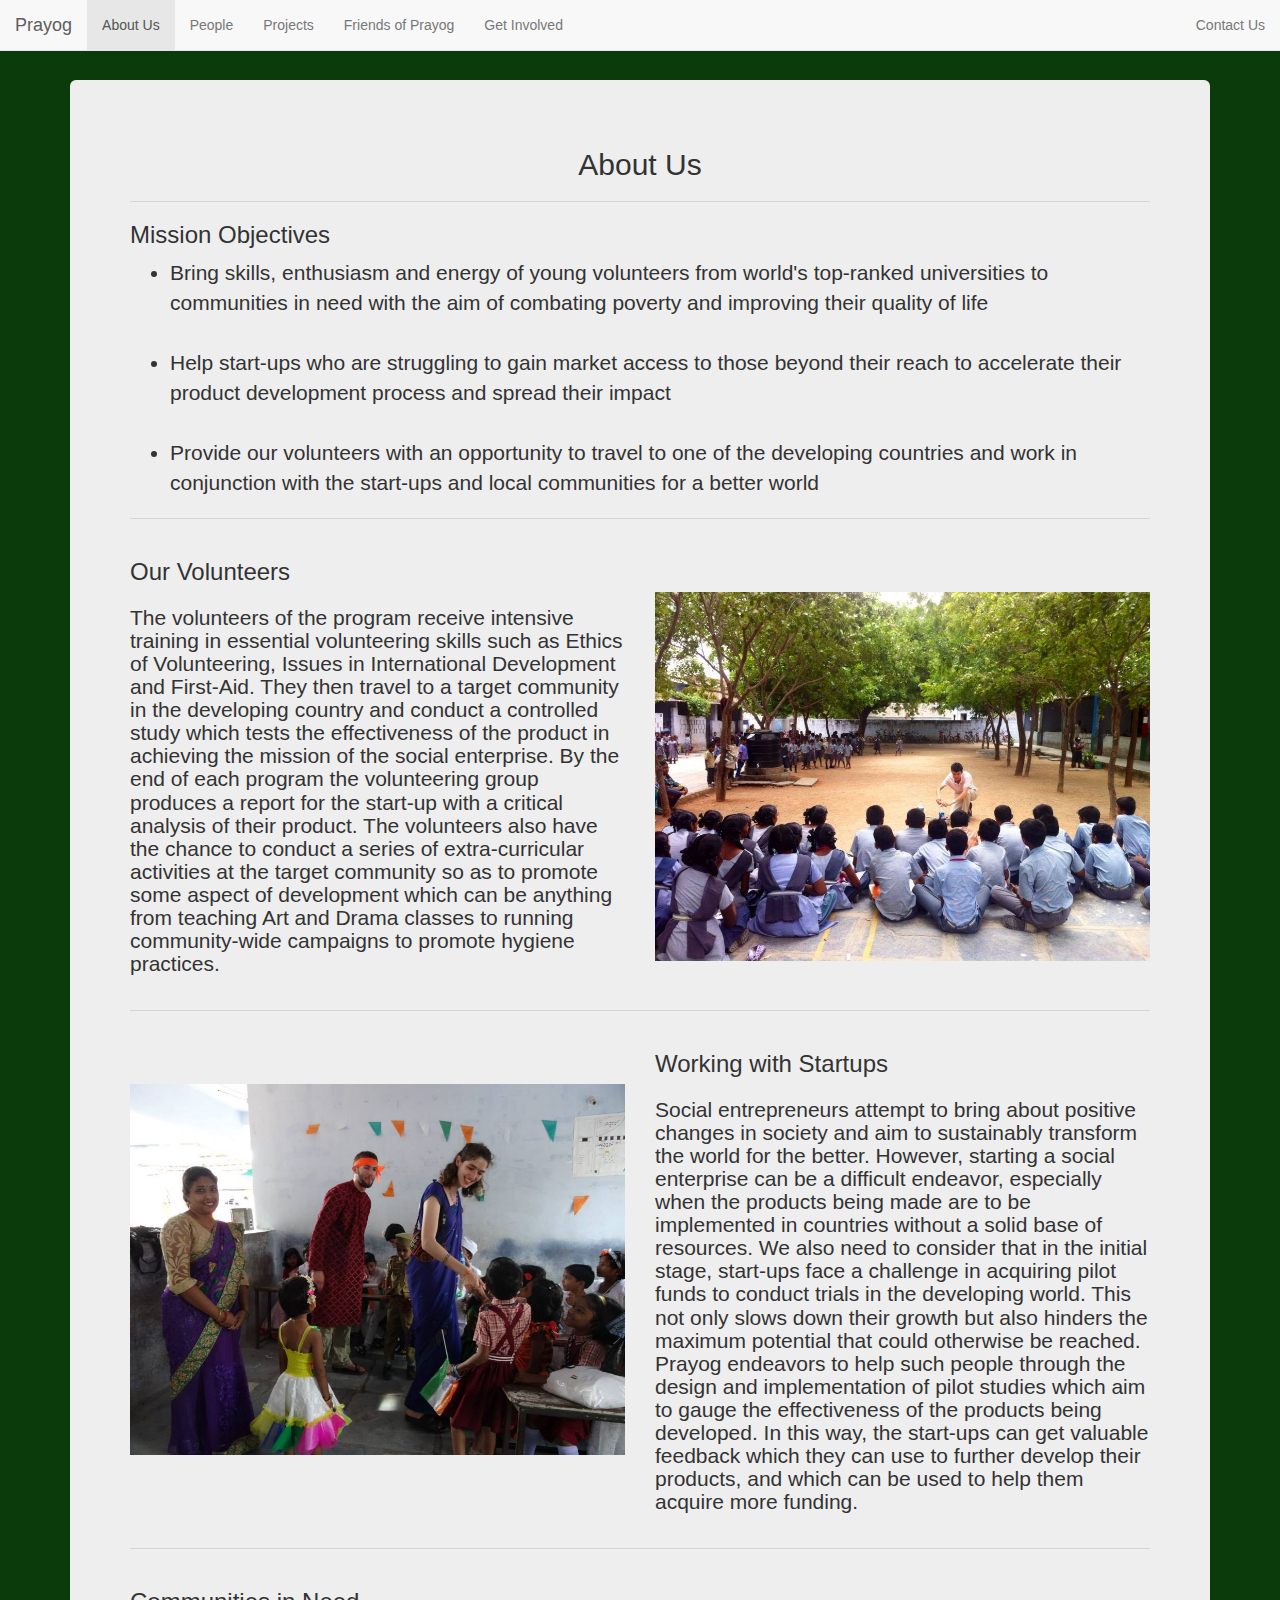
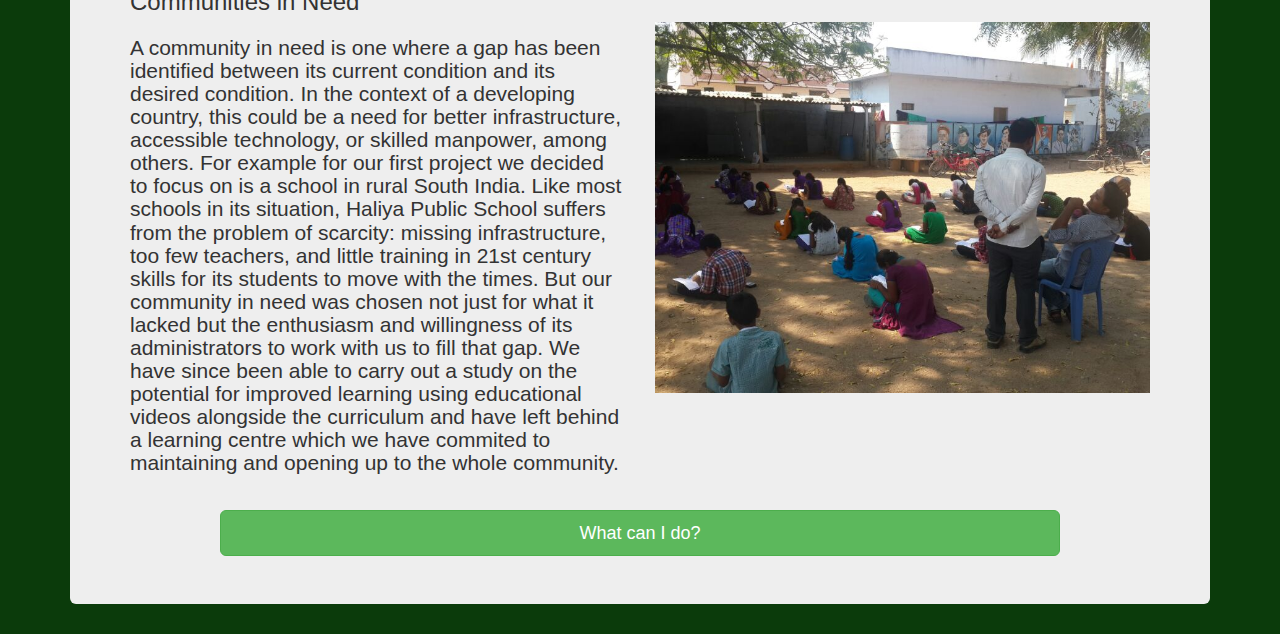
==== about.html @ 4409e134 "website built" ====
<!DOCTYPE html>
<html lang-"en">

<head>
	<meta name = "viewport" content="width=device-width, initial-scale=1">
	<title>Prayog - about</title>
	<link href = 'bootstrap/css/bootstrap.css' rel='stylesheet'/>
	<link href = 'public/stylesheet.css' rel='stylesheet'/>
	<script src='https://ajax.googleapis.com/ajax/libs/jquery/1.11.0/jquery.min.js'></script>
	<script src='bootstrap/js/bootstrap.js'></script>
</head>

<body>
  <nav class="navbar navbar-default navbar-fixed-top">
  <div class="container-fluid">
    <!-- Brand and toggle get grouped for better mobile display -->
    <div class="navbar-header">
	   <button type="button" class="navbar-toggle collapsed" data-toggle="collapse" data-target="#bs-example-navbar-collapse-1">
          <span class="sr-only">Toggle navigation</span>
          <span class="icon-bar"></span>
          <span class="icon-bar"></span>
          <span class="icon-bar"></span>
    	</button>
      	<a class="navbar-brand" href="file:///Users/Natalie/Documents/Oxford/Prayog/prayog_website/index.html#">Prayog</a>
    </div>

    <!-- Collect the nav links, forms, and other content for toggling -->
    <div class="collapse navbar-collapse" id="bs-example-navbar-collapse-1">
      <ul class="nav navbar-nav">
        <li class="active"><a href="file:///Users/Natalie/Documents/Oxford/Prayog/prayog_website/about.html#">About Us</a></li>
        <li><a href="file:///Users/Natalie/Documents/Oxford/Prayog/prayog_website/people.html">People</a></li>
        <li><a href="file:///Users/Natalie/Documents/Oxford/Prayog/prayog_website/projects.html">Projects</a></li>
        <li><a href="file:///Users/Natalie/Documents/Oxford/Prayog/prayog_website/friends.html">Friends of Prayog</a></li>
        <li><a href="file:///Users/Natalie/Documents/Oxford/Prayog/prayog_website/getinvolved.html">Get Involved</a></li>
      </ul>
      <ul class="nav navbar-nav navbar-right">
        <li><a href="file:///Users/Natalie/Documents/Oxford/Prayog/prayog_website/contact.html">Contact Us</a></li>
       
      </ul>
    </div><!-- /.navbar-collapse -->
  </div><!-- /.container-fluid -->
  </nav>

  <div class = "container theme-showcase" style="margin-top: 80px">

  <div class = "jumbotron title">
	  <h2 style="text-align:center">About Us</h2>
	  <hr>
	  <h3>Mission Objectives</h3>
	  <ul class="mission-list">
		<li>Bring skills, enthusiasm and energy of young volunteers from world&#39s top-ranked universities to communities in need with the aim of combating poverty and improving their quality of life</li><br>
		<li>Help start-ups who are struggling to gain market access to those beyond their reach to accelerate their product development process and spread their impact</li><br>
		<li>Provide our volunteers with an opportunity to travel to one of the developing countries and work in conjunction with the start-ups and local communities for a better world</li>
	  </ul>

	  <hr>

	  <div class="row">
	  	<div class="col-xs-12 col-md-6">
	  		<h3>Our Volunteers<h3>	  
		  	<p>The volunteers of the program receive intensive training in essential volunteering skills such as Ethics of Volunteering, Issues in International Development and First-Aid. They then travel to a target community in the developing country and conduct a controlled study which tests the effectiveness of the product in achieving the mission of the social enterprise. By the end of each program the volunteering group produces a report for the start-up with a critical analysis of their product. The volunteers also have the chance to conduct a series of extra-curricular activities at the target community so as to promote some aspect of development which can be anything from teaching Art and Drama classes to running community-wide campaigns to promote hygiene practices.</p>
		  </div>
		  <div class="col-xs-12 col-md-6 about-image">
		  	<img src="public/volunteer.jpg" width="100%">
		  </div>
		</div>

		<hr>

		<div class="row">
			<div class="col-xs-12 col-md-6 about-image">
		  	<img src="public/startup.jpg" width="100%">
		  </div>
	  	<div class="col-xs-12 col-md-6">
	  		<h3>Working with Startups<h3>	  
		  	<p>Social entrepreneurs attempt to bring about positive changes in society and aim to sustainably transform the world for the better. However, starting a social enterprise can be a difficult endeavor, especially when the products being made are to be implemented in countries without a solid base of resources. We also need to consider that in the initial stage, start-ups face a challenge in acquiring pilot funds to conduct trials in the developing world. This not only slows down their growth but also hinders the maximum potential that could otherwise be reached. Prayog endeavors to help such people through the design and implementation of pilot studies which aim to gauge the effectiveness of the products being developed. In this way, the start-ups can get valuable feedback which they can use to further develop their products, and which can be used to help them acquire more funding.</p>
		  </div>
		</div>

		<hr>

		<div class="row">
	  	<div class="col-xs-12 col-md-6">
	  		<h3>Communities in Need<h3>	  
		  	<p>A community in need is one where a gap has been identified between its current condition and its desired condition. In the context of a developing country, this could be a need for better infrastructure, accessible technology, or skilled manpower, among others. For example for our first project we decided to focus on is a school in rural South India. Like most schools in its situation, Haliya Public School suffers from the problem of scarcity: missing infrastructure, too few teachers, and little training in 21st century skills for its students to move with the times.  But our community in need was chosen not just for what it lacked but the enthusiasm and willingness of its administrators to work with us to fill that gap. We have since been able to carry out a study on the potential for improved learning using educational videos alongside the curriculum and have left behind a learning centre which we have commited to maintaining and opening up to the whole community.</p>
		  </div>
		  <div class="col-xs-12 col-md-6 about-image">
		  	<img src="public/communities.jpg" width="100%">
		  </div>
		</div>

		<div class="row" style="padding-top:20px">
	  		<a class="col-xs-12 col-md-8 col-md-offset-2 btn btn-success btn-lg get-involved" href="file:///Users/Natalie/Documents/Oxford/Prayog/prayog_website/getinvolved.html">What can I do?</a>
		</div>

	</div>

  </div>
</body>

</html>
---- public/stylesheet.css ----
body{
	background: #0B3B0B;
}

.get-involved{
	width:80%;
	margin-left:10%
}

.mission-list{
  margin-bottom: 15px;
  font-size: 21px;
  font-weight: 200
}

.index-image{
	width:80%;
	margin-left:10%;
	margin-top:3px;
	margin-top:3px;
}

.about-image{
	margin-top:5%;
}

.people p{
	font-size: 15px;
}

.people img{
	max-height: 250px;
	width:100%;
}
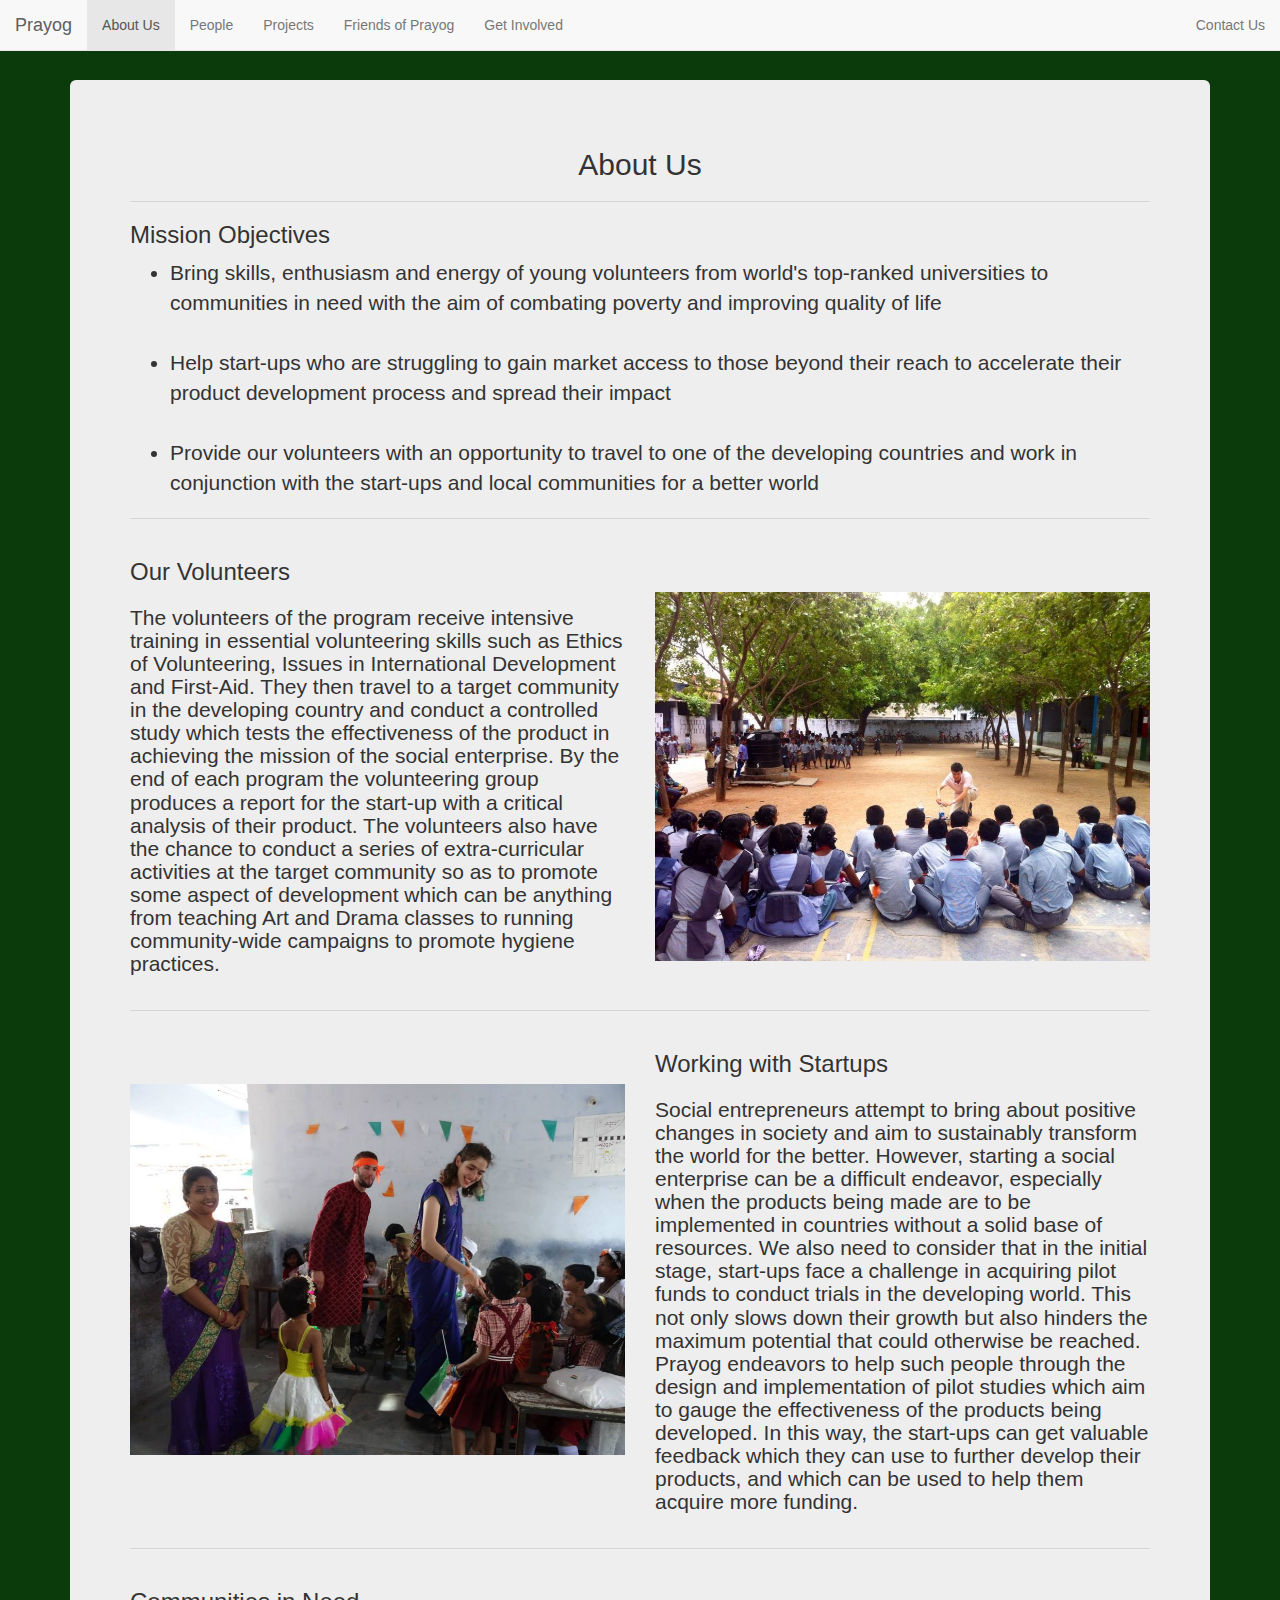
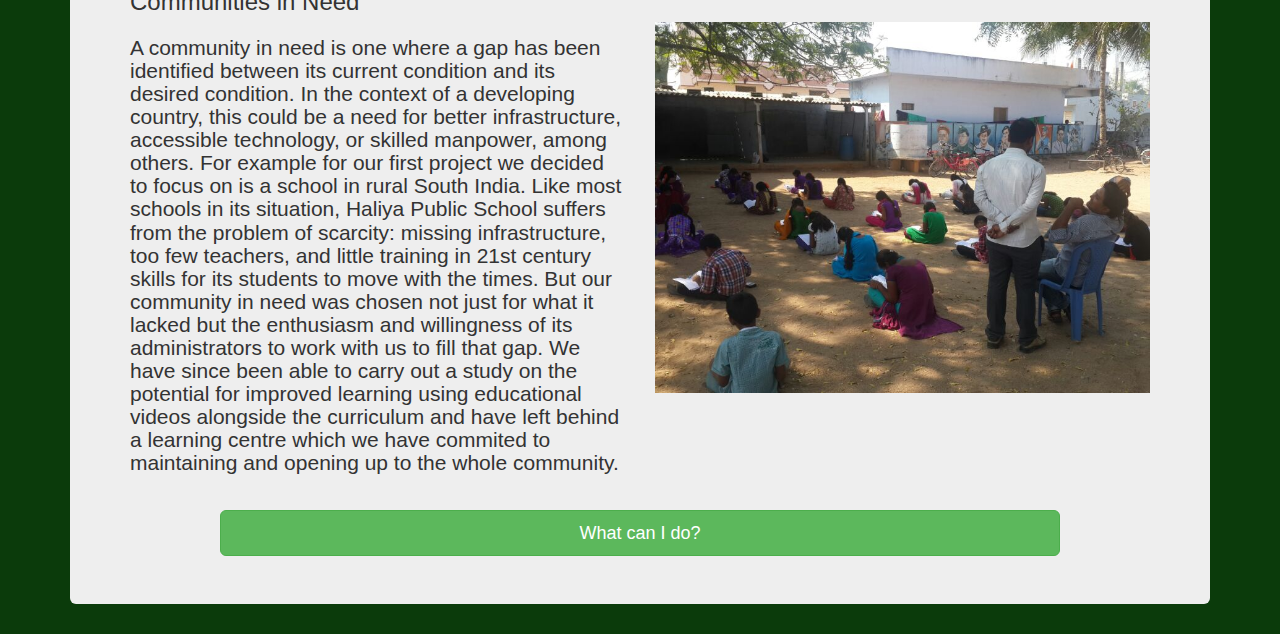
==== commit ee9c8fb6: "bios added and nav links changed" ====
--- a/about.html
+++ b/about.html
@@ -6,6 +6,7 @@
 	<title>Prayog - about</title>
 	<link href = 'bootstrap/css/bootstrap.css' rel='stylesheet'/>
 	<link href = 'public/stylesheet.css' rel='stylesheet'/>
+	<link rel="shortcut icon" href="public/favicon.ico"/>
 	<script src='https://ajax.googleapis.com/ajax/libs/jquery/1.11.0/jquery.min.js'></script>
 	<script src='bootstrap/js/bootstrap.js'></script>
 </head>
@@ -21,20 +22,20 @@
           <span class="icon-bar"></span>
           <span class="icon-bar"></span>
     	</button>
-      	<a class="navbar-brand" href="file:///Users/Natalie/Documents/Oxford/Prayog/prayog_website/index.html#">Prayog</a>
+      	<a class="navbar-brand" href="index">Prayog</a>
     </div>
 
     <!-- Collect the nav links, forms, and other content for toggling -->
     <div class="collapse navbar-collapse" id="bs-example-navbar-collapse-1">
       <ul class="nav navbar-nav">
-        <li class="active"><a href="file:///Users/Natalie/Documents/Oxford/Prayog/prayog_website/about.html#">About Us</a></li>
-        <li><a href="file:///Users/Natalie/Documents/Oxford/Prayog/prayog_website/people.html">People</a></li>
-        <li><a href="file:///Users/Natalie/Documents/Oxford/Prayog/prayog_website/projects.html">Projects</a></li>
-        <li><a href="file:///Users/Natalie/Documents/Oxford/Prayog/prayog_website/friends.html">Friends of Prayog</a></li>
-        <li><a href="file:///Users/Natalie/Documents/Oxford/Prayog/prayog_website/getinvolved.html">Get Involved</a></li>
+        <li class="active"><a href="about">About Us</a></li>
+        <li><a href="people">People</a></li>
+        <li><a href="projects">Projects</a></li>
+        <li><a href="friends">Friends of Prayog</a></li>
+        <li><a href="getinvolved">Get Involved</a></li>
       </ul>
       <ul class="nav navbar-nav navbar-right">
-        <li><a href="file:///Users/Natalie/Documents/Oxford/Prayog/prayog_website/contact.html">Contact Us</a></li>
+        <li><a href="contact">Contact Us</a></li>
        
       </ul>
     </div><!-- /.navbar-collapse -->
@@ -48,7 +49,7 @@
 	  <hr>
 	  <h3>Mission Objectives</h3>
 	  <ul class="mission-list">
-		<li>Bring skills, enthusiasm and energy of young volunteers from world&#39s top-ranked universities to communities in need with the aim of combating poverty and improving their quality of life</li><br>
+		<li>Bring skills, enthusiasm and energy of young volunteers from world&#39s top-ranked universities to communities in need with the aim of combating poverty and improving quality of life</li><br>
 		<li>Help start-ups who are struggling to gain market access to those beyond their reach to accelerate their product development process and spread their impact</li><br>
 		<li>Provide our volunteers with an opportunity to travel to one of the developing countries and work in conjunction with the start-ups and local communities for a better world</li>
 	  </ul>
@@ -90,7 +91,7 @@
 		</div>
 
 		<div class="row" style="padding-top:20px">
-	  		<a class="col-xs-12 col-md-8 col-md-offset-2 btn btn-success btn-lg get-involved" href="file:///Users/Natalie/Documents/Oxford/Prayog/prayog_website/getinvolved.html">What can I do?</a>
+	  		<a class="col-xs-12 col-md-8 col-md-offset-2 btn btn-success btn-lg get-involved" href="getinvolved">What can I do?</a>
 		</div>
 
 	</div>
--- a/public/stylesheet.css
+++ b/public/stylesheet.css
@@ -25,7 +25,7 @@
 }
 
 .people p{
-	font-size: 15px;
+	font-size: 14px;
 }
 
 .people img{
